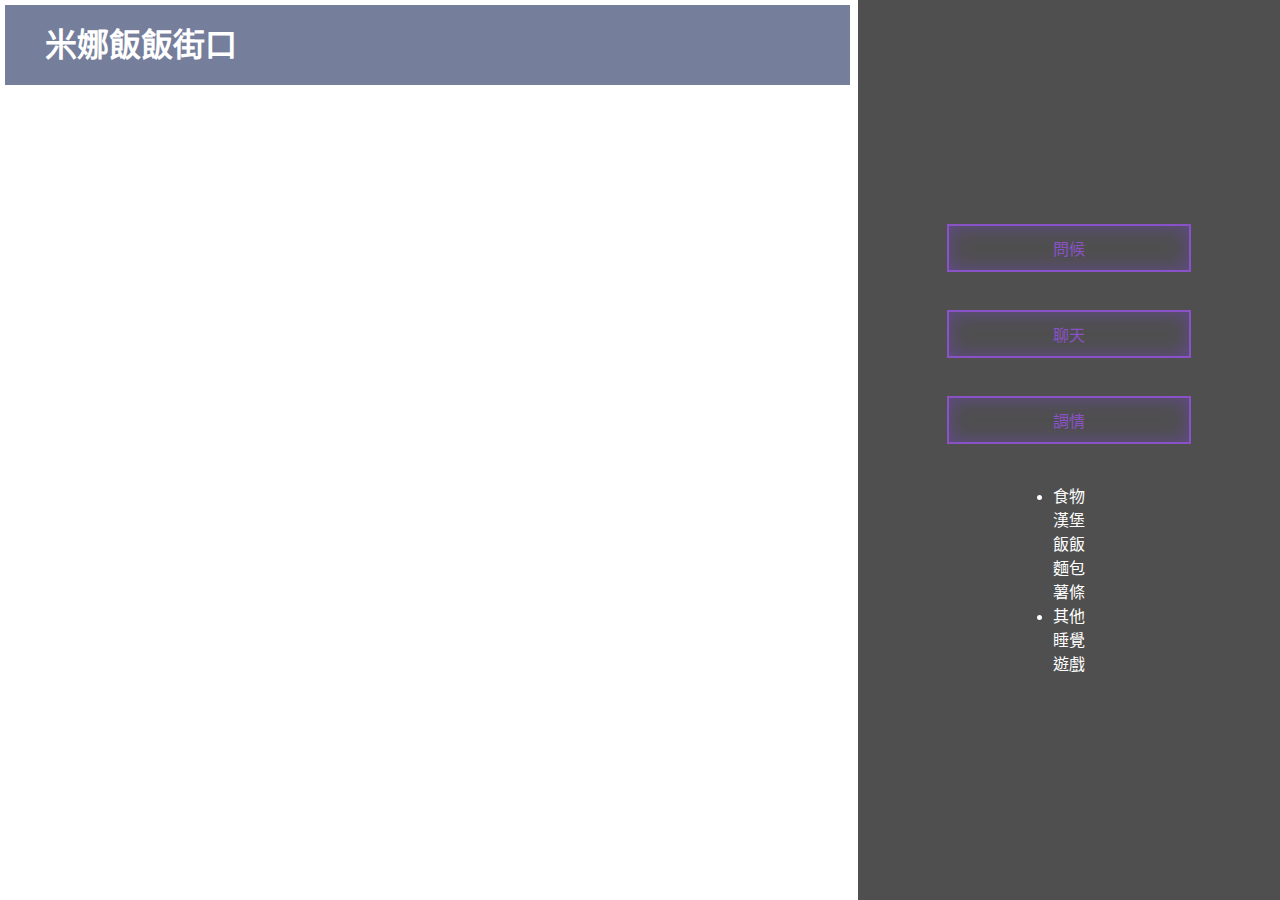
==== index.html @ 1f158bb0 "Add files via upload" ====
<!DOCTYPE html>
<html lang="zh-TW">
<head>
    <meta charset="UTF-8">
    <meta name="viewport" content="width=device-width, initial-scale=1.0">
    <title>米娜飯飯街口</title>
    <link rel="stylesheet" href="style.css">
</head>
<body>
    <header>
        <h1>米娜飯飯街口</h1>
    </header>
    <main class="BK">
    <main class="KV">
        <section class="menu">   
            <div class="block01">
                
                <a href="javascript: void(0)" class="btn">
                    問候
                </a>
                <div class="cut"></div>
                <a href="javascript: void(0)" class="btn">
                    聊天
                </a>
                <div class="cut"></div>
                <a href="javascript: void(0)" class="btn">
                    調情
                </a>
                <div class="cut"></div>
                
                
                <ul>
                    <li>食物</li>
                     <p>漢堡</p>
                     <p>飯飯</p>
                     <p>麵包</p>
                     <p>薯條</p>
                    <li>其他</li>
                     <p>睡覺</p>
                     <p>遊戲</p>
                </ul>
                
            </div>
        </section> 
        
    </main>
    </main>


</body>
</html>
---- style.css ----
*{
    padding: 0;
    margin: 0;
    color: #ffffff;
}
header {
    background-color: #757e9b;
    height: 80px;
    width: 66%;
    position: absolute;
    margin: 5px;
}
 
h1 {
    color: #ffffff;
    position: absolute;
    left: 40px;
    line-height: 80px;
}

.BK {
    background-color: #ffffff;
    height: 100vh;
    background-image: url("img/背景.PNG");
    background-repeat: no-repeat;
    background-size: cover;
    background-position: center bottom;
}

.KV {
    height: 100vh;
    background-image: url("img/角色.PNG");
    background-repeat: no-repeat;
    background-size: cover;
    /*滿版*/
    background-position: center bottom;
    /*對齊中間 底下*/
}

.block01 {
    background-color: #000000b0;
    background-position: right;
    width: 33%;
    height: 100vh;
    display: flex;
    flex-direction: column;
    /*上下置中*/
    align-items: center;
    /*左右置中*/
    justify-content: center;
    /*上下置中*/
    float: right;
    /*置右*/
    
}

.btn,
.btn:focus {
    position: relative;
    min-width: 200px;
    background: transparent;
    color: #8952c7;
    font-size: 1rem;
    text-align: center;
    text-transform: uppercase;
    text-decoration: none;
    box-sizing: inherit;
    padding: 10px 20px;
    border: 1px solid;
    box-shadow: inset 0 0 20px rgba(118, 72, 204, 0.5);
    outline: 1px solid !important;
    outline-color: rgba(118, 72, 204, 0.5);
    outline-offset: 0px;
    text-shadow: none;
    transition: all 1250ms cubic-bezier(0.19, 1, 0.22, 1);
}
.btn:hover {
    color: #8952c7;
    border: 1px solid;
    box-shadow: inset 0 0 20px rgba(118, 72, 204, 0.5), 0 0 20px rgba(109, 30, 155, 0.2);
    outline: 1px solid !important;
    outline-color: rgba(68, 27, 143, 0) !important;
    outline-offset: 15px;
    text-shadow: 1px 1px 2px #9a64c7;
}

.cut {
    height: 40px;
}
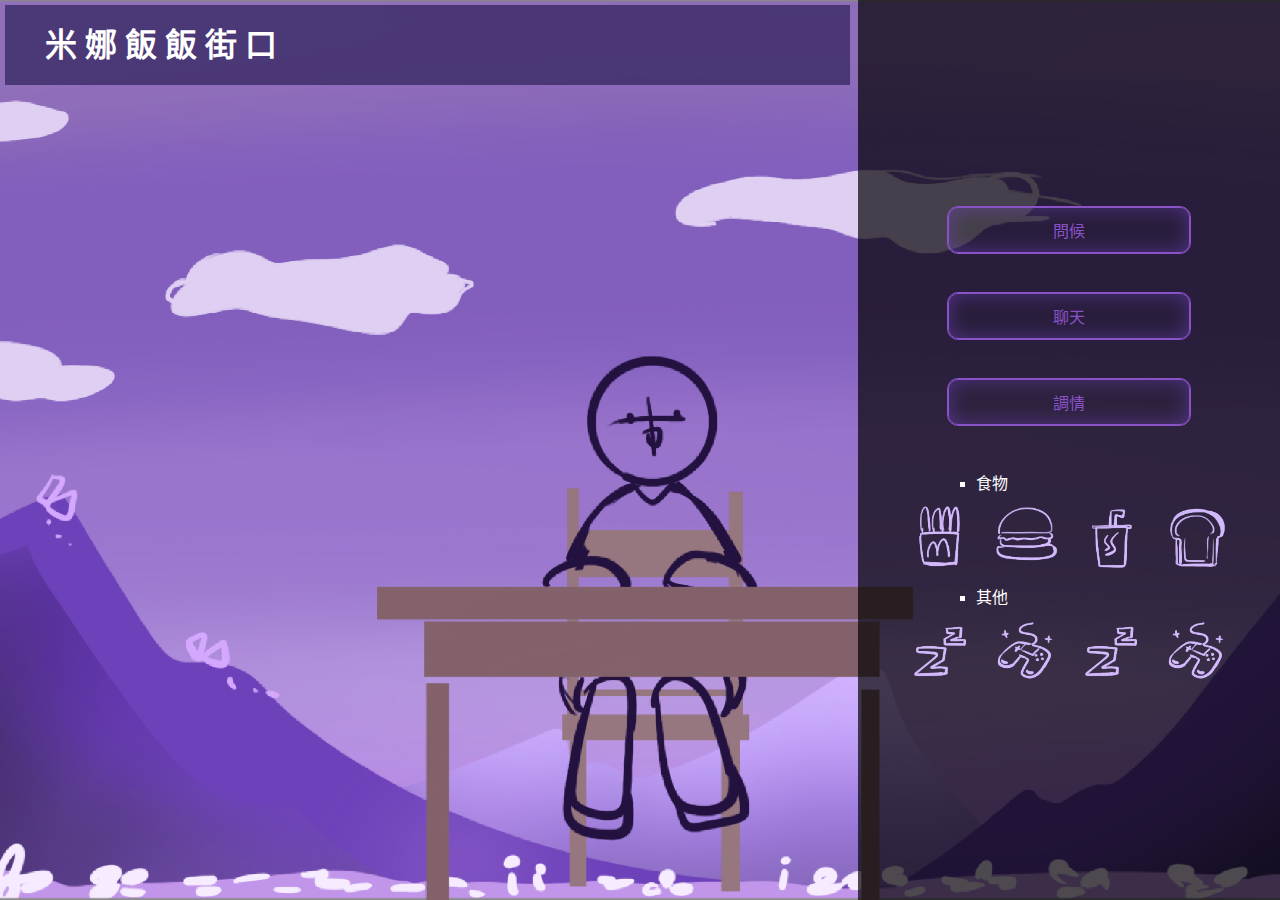
==== commit 492f06d4: "資料第一次正式上傳" ====
--- a/index.html
+++ b/index.html
@@ -3,12 +3,12 @@
 <head>
     <meta charset="UTF-8">
     <meta name="viewport" content="width=device-width, initial-scale=1.0">
-    <title>米娜飯飯街口</title>
+    <title>米 娜 飯 飯 街 口</title>
     <link rel="stylesheet" href="style.css">
 </head>
 <body>
     <header>
-        <h1>米娜飯飯街口</h1>
+        <h1>米 娜 飯 飯 街 口</h1>
     </header>
     <main class="BK">
     <main class="KV">
@@ -29,15 +29,21 @@
                 <div class="cut"></div>
                 
                 
-                <ul>
-                    <li>食物</li>
-                     <p>漢堡</p>
-                     <p>飯飯</p>
-                     <p>麵包</p>
-                     <p>薯條</p>
-                    <li>其他</li>
-                     <p>睡覺</p>
-                     <p>遊戲</p>
+                <ul class="icon_01">
+                    <li class="icon_02">食物</li>
+                    <div class="block02">
+                        <div><img src="img/food_01.png" alt="薯條"></div>
+                        <div><img src="img/food_02.png" alt="漢堡"></div>
+                        <div><img src="img/food_03.png" alt="可樂"></div>
+                        <div><img src="img/food_04.png" alt="吐司"></div>
+                    </div>
+                    <li class="icon_02">其他</li>
+                    <div class="block02">
+                        <div><img src="img/more_01.png" alt="睡覺"></div>
+                        <div><img src="img/more_02.png" alt="遊戲"></div>
+                        <div><img src="img/more_01.png" alt="睡覺"></div>
+                        <div><img src="img/more_02.png" alt="遊戲"></div>
+                    </div>
                 </ul>
                 
             </div>
--- a/style.css
+++ b/style.css
@@ -4,7 +4,7 @@
     color: #ffffff;
 }
 header {
-    background-color: #757e9b;
+    background-color: #23174da1;
     height: 80px;
     width: 66%;
     position: absolute;
@@ -57,6 +57,7 @@
 .btn,
 .btn:focus {
     position: relative;
+    /*相對*/
     min-width: 200px;
     background: transparent;
     color: #8952c7;
@@ -73,6 +74,7 @@
     outline-offset: 0px;
     text-shadow: none;
     transition: all 1250ms cubic-bezier(0.19, 1, 0.22, 1);
+    border-radius: 10px;
 }
 .btn:hover {
     color: #8952c7;
@@ -86,4 +88,36 @@
 
 .cut {
     height: 40px;
-}+}
+
+.icon_01 {
+    list-style: square;
+    display: flex;
+    align-items: center;
+    flex-direction: column;
+    
+}
+
+.block02 {
+    display: flex;
+    justify-content: space-evenly;
+    align-items: center;
+    padding: 5px 30px;
+}
+
+.icon_01 div {
+    margin: 0 10px;
+}
+
+.icon_01 img {
+    width: 100%;
+    
+}
+
+.icon_02 {
+    margin: 5px 30px;
+    position: relative;
+    right: 6vw;
+}
+
+
